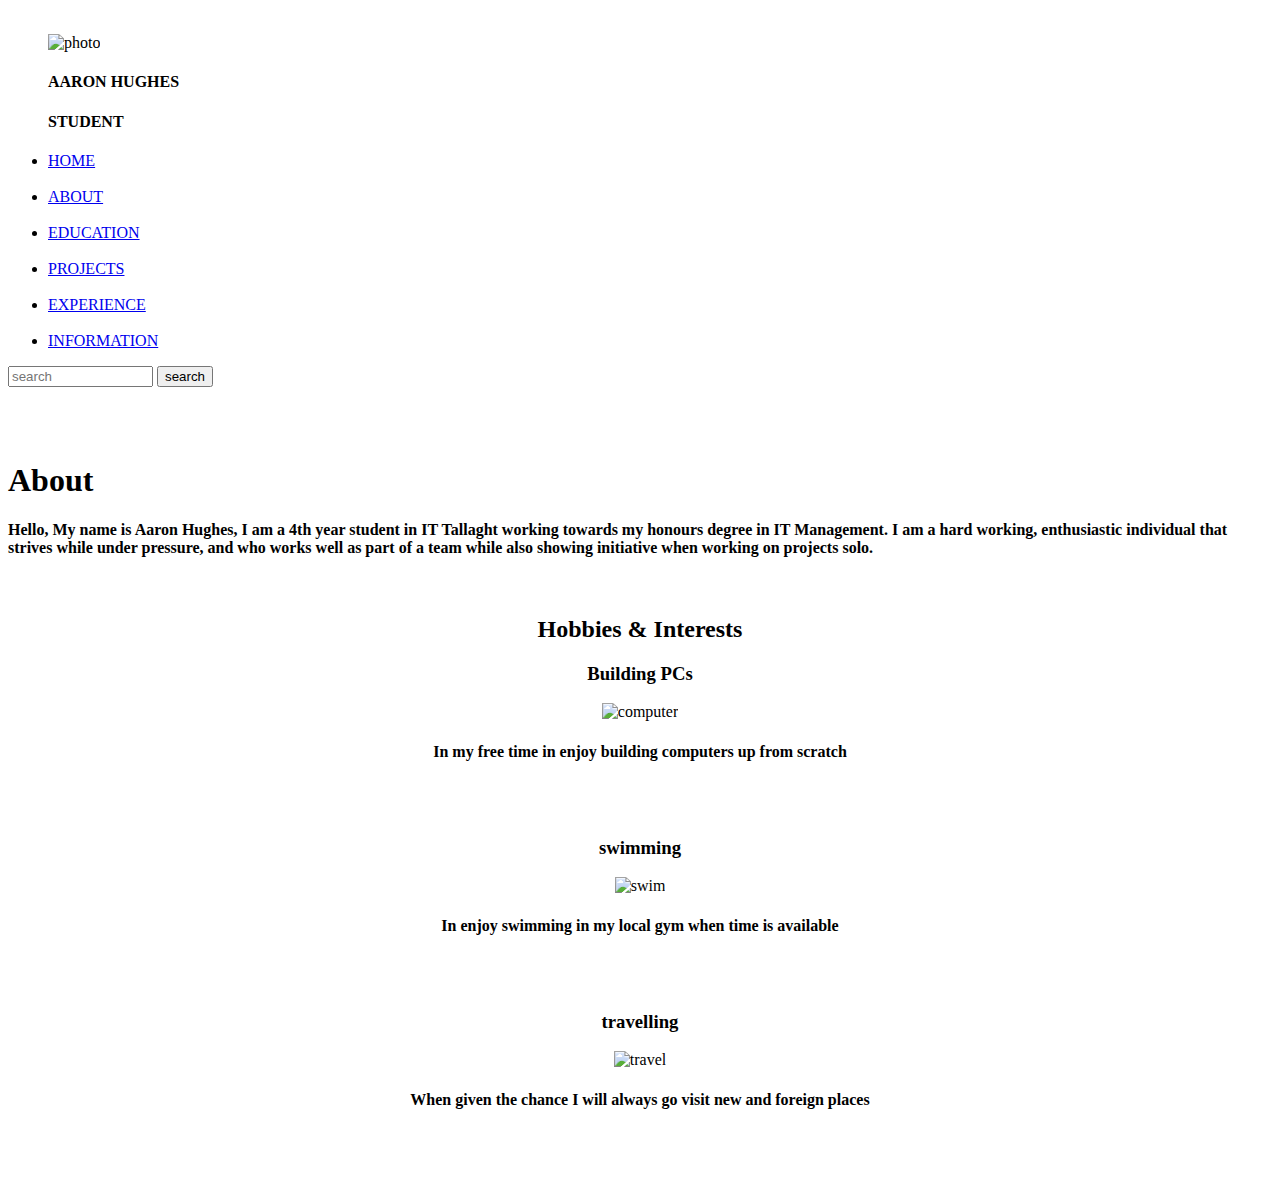
==== about.html @ a207c77a "initial commit of about.html" ====
<!DOCTYPE html>
<html lang="en">
   <head>
      <meta charset="utf-8">
      <meta name="viewport" content="width=device-width, initial-scale=1, shrink-to-fit=no">
      <link rel="stylesheet" type="text/css" href="style.css">
      <link rel="stylesheet" type="text/css" href="https://maxcdn.bootstrapcdn.com/font-awesome/4.7.0/css/font-awesome.min.css">
      <title>Portfolio - Aaron Hughes</title>
   </head>
   <body>
      <nav class="navbar navbar-default" role="navigation">
         <div class="container">
            <div class="collapse navbar-collapse" id="bs-example-navbar-collapse-1">
               <ul class="nav navbar-nav">
                  <br>
                  <img src="Me.jpg" alt="photo" style="width:150px">
                  <h4>AARON HUGHES</h4>
                  <h4>STUDENT</h4>
                  <li>
                     <a href="index.html">HOME</a>
                  </li>
                  <br>
                  <li>
                     <a class="active" href="about.html">ABOUT</a>
                  </li>
                  <br>
                  <li>
                     <a href="education.html">EDUCATION</a>
                  </li>
                  <br>
                  <li>
                     <a href="projects.html">PROJECTS</a>
                  </li>
                  <br>
                  <li>
                     <a href="workexperience.html">EXPERIENCE</a>
                  </li>
                  <br>
                  <li>
                     <a href="information.html">INFORMATION</a>
                  </li>
               </ul>
            </div>
         </div>
      </nav>
      <div class="content">
         <form class="searchform" method="get" action="https://www.google.ie/search" target="blank">
            <input type="text" placeholder="search" name="q" size="15" value="">
            <button>search</button>
         </form>
         <br><br><br>
         <h1>About</h1>
         <h4>Hello, My name is Aaron Hughes, I am a 4th year student in IT Tallaght working towards my 
            honours degree in IT Management. I am a hard working, enthusiastic individual that strives while
            under pressure, and who works well as part of a team while also showing initiative when working 
            on projects solo.
         </h4>
         <br>
         <center>
            <h2>Hobbies & Interests</h2>
         </center>
         <center>
            <h3>Building PCs</h3>
         </center>
         <center><img src="computerbuild.jpg" alt="computer"></center>
         <center>
            <h4>In my free time in enjoy building computers up from scratch</h4>
         </center>
         <br><br>
         <center>
            <h3>swimming</h3>
         </center>
         <center><img src="swimming.jpg" alt="swim"></center>
         <center>
            <h4>In enjoy swimming in my local gym when time is available</h4>
         </center>
         <br><br>
         <center>
            <h3>travelling</h3>
         </center>
         <center><img src="travelling.jpg" alt="travel"></center>
         <center>
            <h4>When given the chance I will always go visit new and foreign places</h4>
         </center>
         <br><br><br>
      </div>
   </body>
</html>
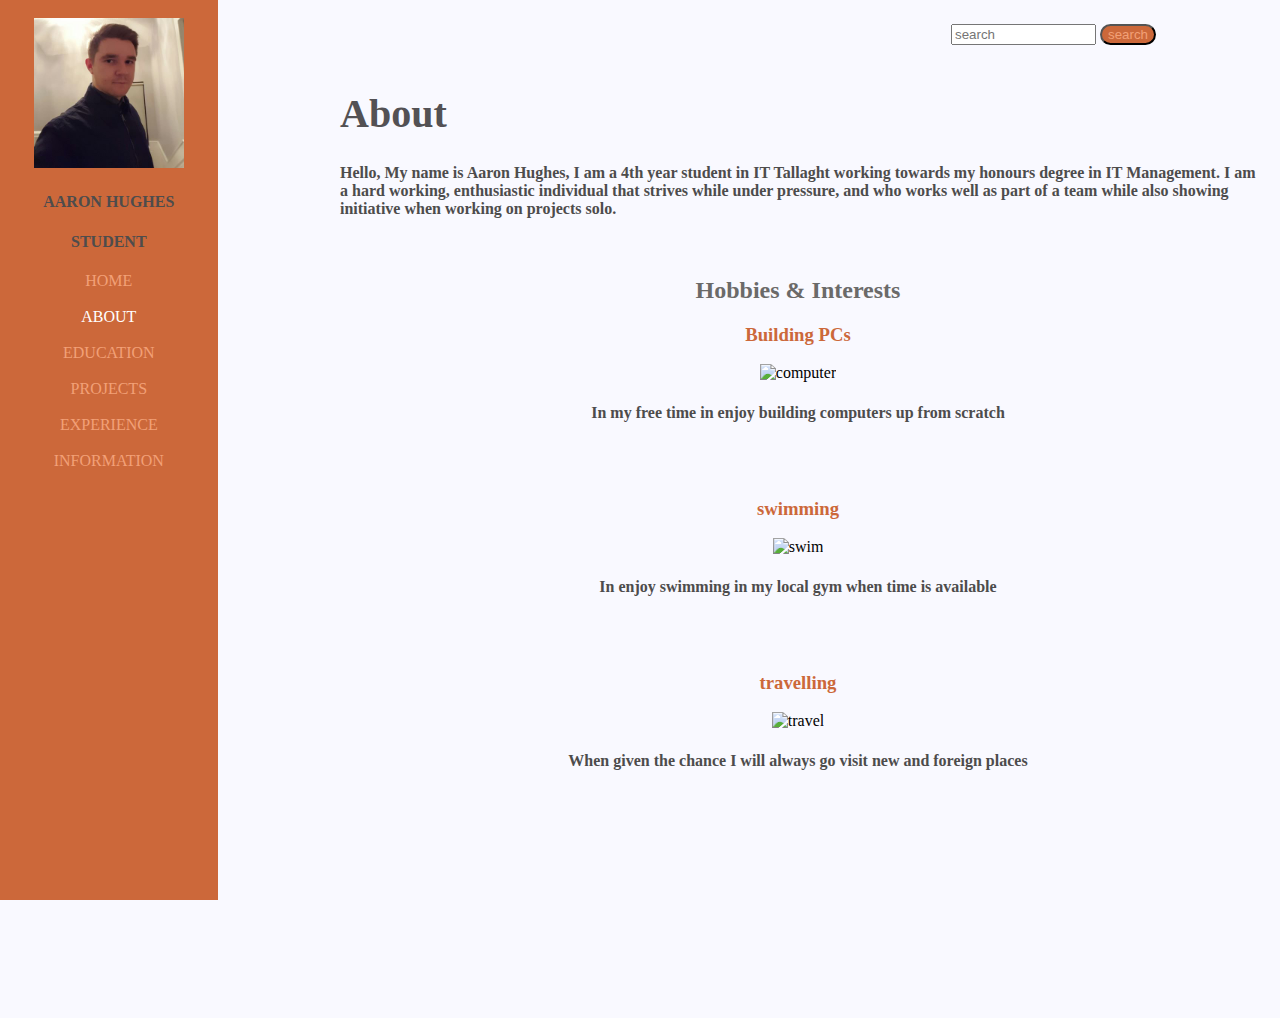
==== commit 00b841fd: "Update about.html" ====
--- a/about.html
+++ b/about.html
@@ -13,7 +13,7 @@
             <div class="collapse navbar-collapse" id="bs-example-navbar-collapse-1">
                <ul class="nav navbar-nav">
                   <br>
-                  <img src="Me.jpg" alt="photo" style="width:150px">
+                  <img src="./images/Me.jpg" alt="photo" style="width:150px">
                   <h4>AARON HUGHES</h4>
                   <h4>STUDENT</h4>
                   <li>
--- a/style.css
+++ b/style.css
@@ -0,0 +1,206 @@
+body 
+{
+	background-color: #f9f9ff;
+	height: 100%;
+}
+
+ul.nav  
+{
+    list-style-type: none;
+    margin: 0;
+    padding: 0;
+	top: 0;
+	left: 0;
+    width: 17%;
+    background-color: #cc683a;
+    position: fixed;
+    height: 100%;
+    overflow: hidden;
+	text-align: center;
+	font-family: Palatino;
+}
+
+ul.nav li a 
+{
+    display: block;
+    color: #f2a077;
+    padding: 8px 16px;
+    text-decoration: none;
+	margin: 0;
+    padding: 0;
+}
+ 
+ul.nav li a.active
+{
+    color: white;
+}
+
+ul.nav li a:hover:not(.active) 
+{
+    color: white;
+}
+
+div.content 
+{
+    margin-left: 25%;
+    padding: 1px 16px;
+    height: 1000px;
+}
+
+form
+{
+	float: right;
+}
+
+@media screen and (max-width: 900px) 
+{
+    ul.nav 
+	{
+		margin: 0;
+		padding: 0;
+		top: 0;
+		left: 0;
+        width: 100%;
+        height: auto;
+        position: relative;
+    }
+    ul.nav li a 
+	{
+        float: left;
+		margin: 0px;
+        padding: 20px;
+    }
+    div.content 
+	{
+		margin-left: 0;
+	}
+}
+
+@media screen and (max-width: 400px) 
+{
+    ul.nav li a 
+	{
+		margin: 0;
+		padding: 0;
+		top: 0;
+		left: 0;
+        text-align: center;
+        float: none;
+    }
+}
+
+
+
+.searchform 
+{
+	margin-top: 15px;
+	float: right;
+	margin-right: 100px;
+}
+
+h1 
+{
+	text-align: left;
+	color: #535154;
+	font-family: Palatino;
+	font-size: 250%;
+}
+
+h2 
+{
+	color: #6b6a69;
+	
+}
+
+h3 {
+	color: #cc683a;
+}
+
+h4 {
+	color: #4d4c4c;
+	font-family: Palatino;
+	
+}
+
+button {
+    background-color: #cc683a;
+	color: #f2a077;
+	border-radius: 12px;
+}
+
+table {
+	
+    width: 50%;
+	height: 50%;
+}
+
+td, th {
+    border: 1px solid #dddddd;
+    text-align: left;
+    padding: 8px;
+}
+
+tr:nth-child(even) {
+    background-color: #dddddd;
+}
+
+p {
+	background-color: #f9f9ff;
+	margin: 0;
+    padding: 0;
+    width: auto;
+	height: auto;
+	
+}
+
+#social {
+	font-size: 75px;
+	color: #cc683a;
+	float: right;
+}	
+
+#social a {
+	color: #cc683a;
+}
+
+#map
+{
+	height: 250px;
+	width: 100%;
+}
+
+.modal {
+    display: none; 
+    position: fixed; 
+    z-index: 1; 
+    left: 0;
+    top: 0;
+    width: 100%; 
+    height: 100%; 
+    overflow: auto; 
+    background-color: rgb(0,0,0); 
+    background-color: rgba(0,0,0,0.4); 
+}
+
+
+.modal-content {
+    background-color: #fefefe;
+    margin: 15% auto; 
+    padding: 20px;
+    border: 1px solid #888;
+    width: 80%; 
+}
+
+.close {
+    color: #aaa;
+    float: right;
+    font-size: 28px;
+    font-weight: bold;
+}
+
+.close:hover,
+.close:focus {
+    color: black;
+    text-decoration: none;
+    cursor: pointer;
+}
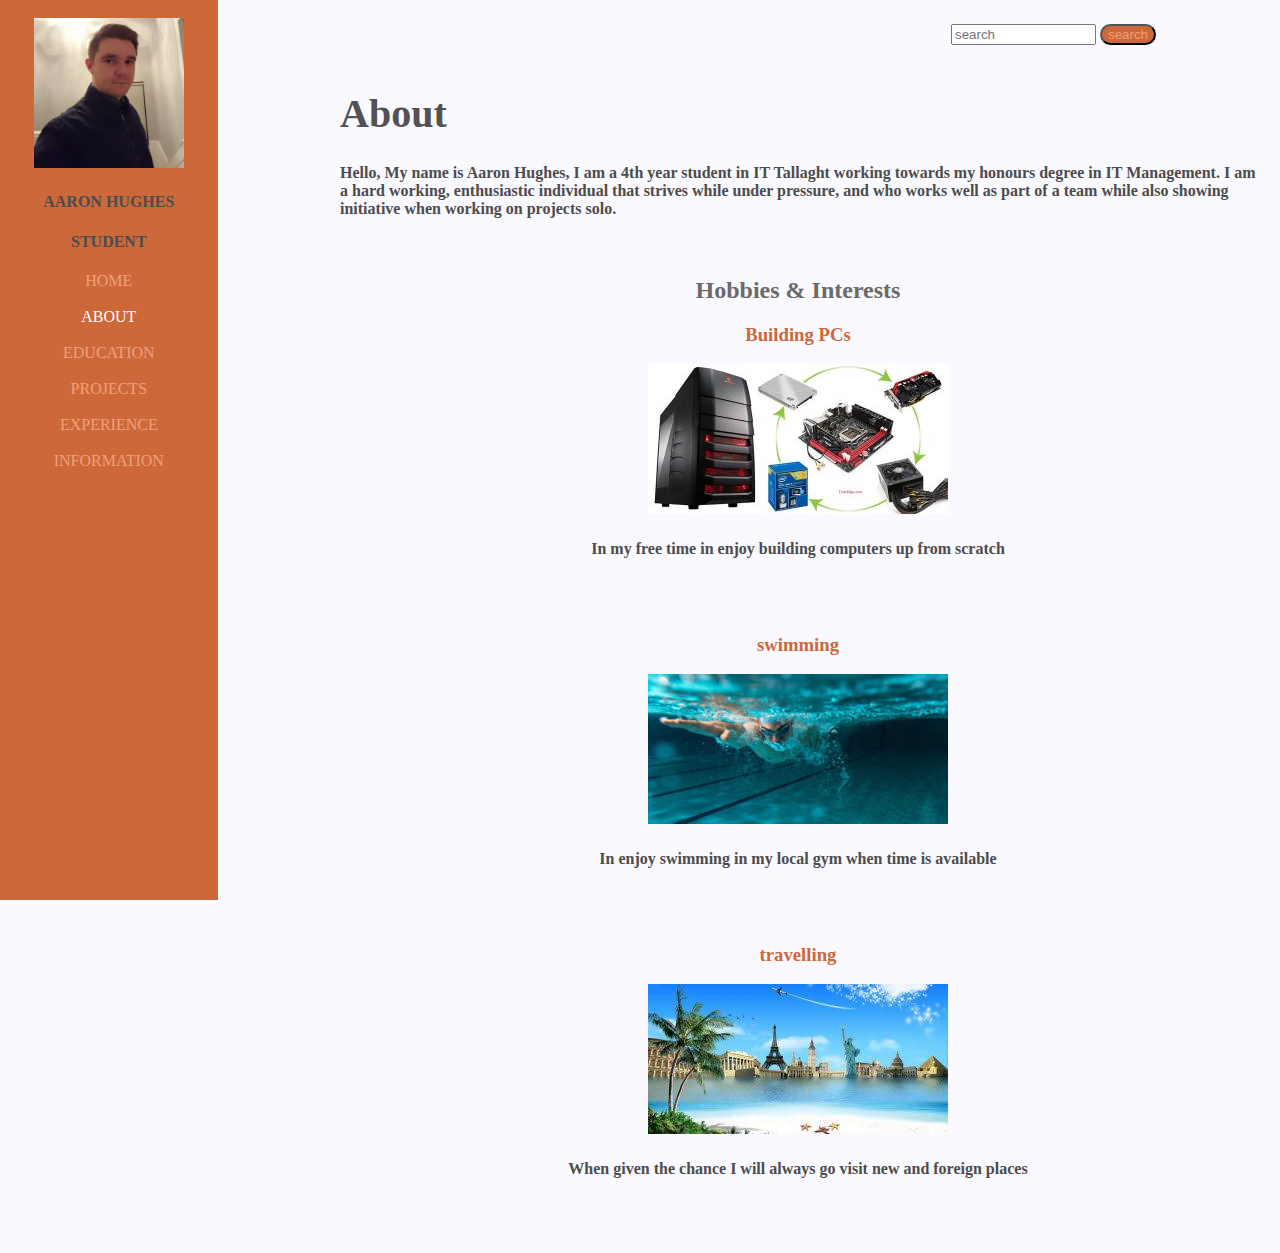
==== commit 7f220a9e: "Update about.html" ====
--- a/about.html
+++ b/about.html
@@ -62,7 +62,7 @@
          <center>
             <h3>Building PCs</h3>
          </center>
-         <center><img src="computerbuild.jpg" alt="computer"></center>
+         <center><img src="./images/computerbuild.jpg" alt="computer"></center>
          <center>
             <h4>In my free time in enjoy building computers up from scratch</h4>
          </center>
@@ -70,7 +70,7 @@
          <center>
             <h3>swimming</h3>
          </center>
-         <center><img src="swimming.jpg" alt="swim"></center>
+         <center><img src="./images/swimming.jpg" alt="swim"></center>
          <center>
             <h4>In enjoy swimming in my local gym when time is available</h4>
          </center>
@@ -78,7 +78,7 @@
          <center>
             <h3>travelling</h3>
          </center>
-         <center><img src="travelling.jpg" alt="travel"></center>
+         <center><img src="./images/travelling.jpg" alt="travel"></center>
          <center>
             <h4>When given the chance I will always go visit new and foreign places</h4>
          </center>
